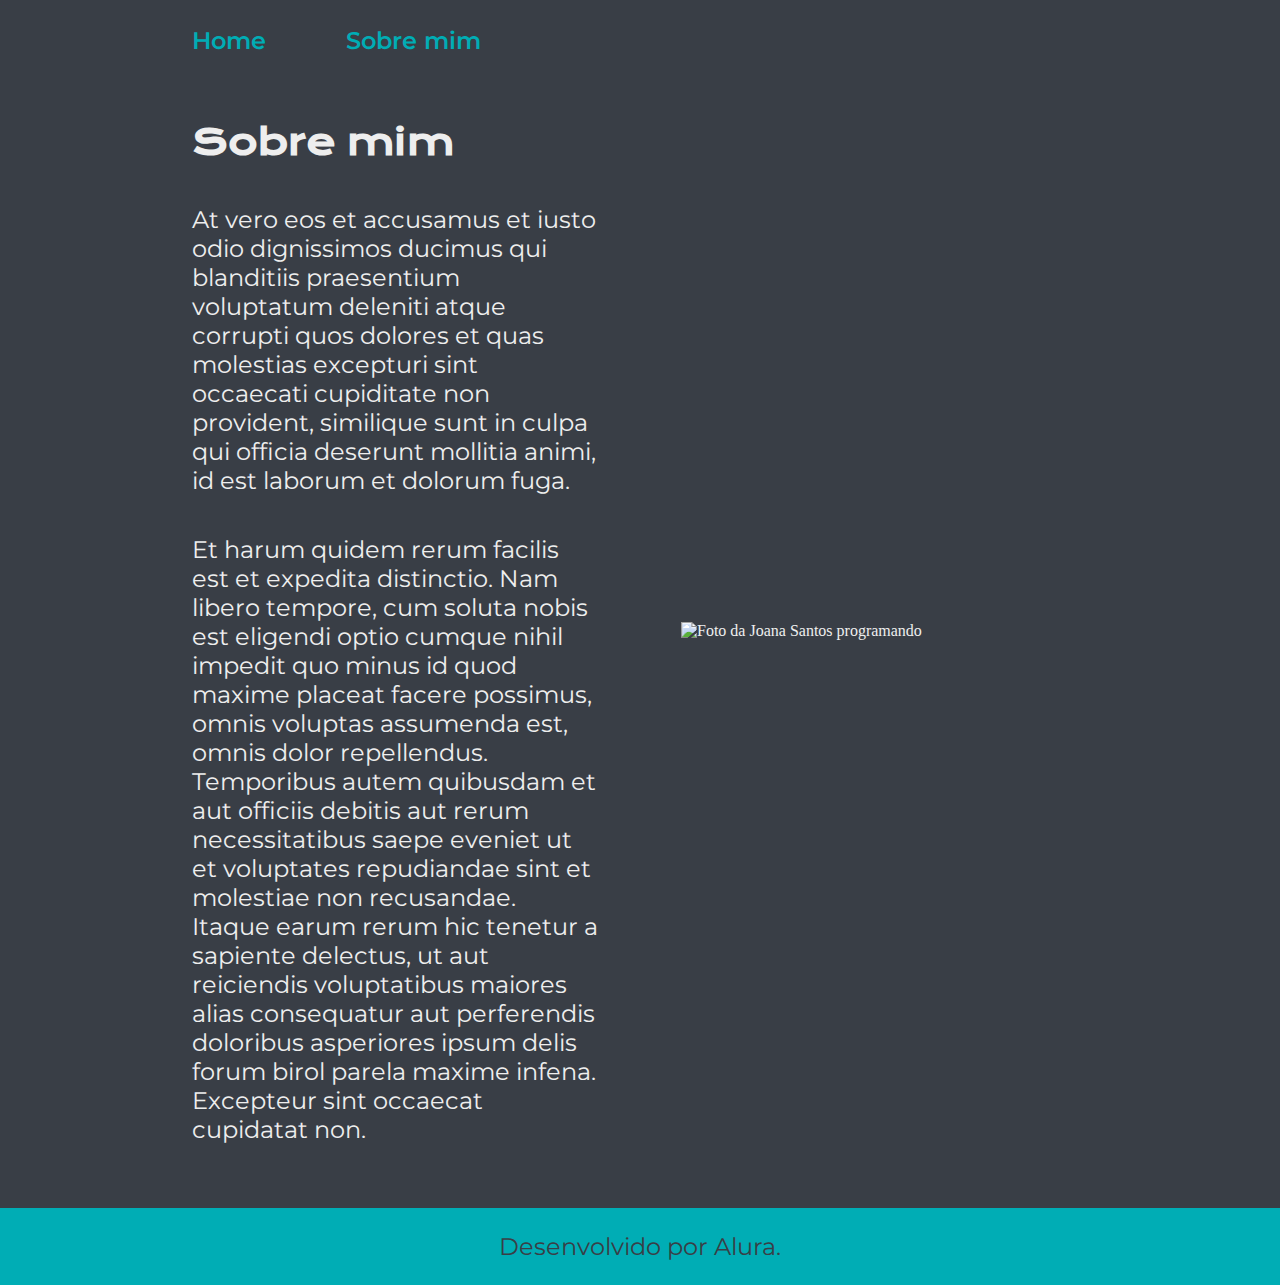
==== about.html @ b0a3ae30 "Add files via upload" ====
<!DOCTYPE html>
<html lang="pt-br">

<head>
    <meta charset="UTF-8">
    <meta http-equiv="X-UA-Compatible" content="IE=edge">
    <meta name="viewport" content="width=device-width, initial-scale=1.0">
    <title>Sobre mim</title>
    <link rel="stylesheet" href="./styles/style.css">
</head>

<body>
    <header class="cabecalho">
        <nav class="cabecalho__menu">
            <a class="cabecalho__menu__link" href="index.html">Home</a>
            <a class="cabecalho__menu__link" href="about.html">Sobre mim</a>
        </nav>
    </header>

    <main class="apresentacao">
        <section class="apresentacao__conteudo">
            <h1 class="apresentacao__conteudo__titulo">Sobre mim</h1>
            <p class="apresentacao__conteudo__texto">At vero eos et accusamus et iusto odio dignissimos ducimus qui blanditiis praesentium voluptatum deleniti
                atque corrupti quos dolores et quas molestias excepturi sint occaecati cupiditate non provident,
                similique sunt in culpa qui officia deserunt mollitia animi, id est laborum et dolorum fuga.
            </p>
            <p class="apresentacao__conteudo__texto">
                Et harum quidem rerum facilis est et expedita distinctio. Nam libero tempore, cum soluta nobis est
                eligendi optio cumque nihil impedit quo minus id quod maxime placeat facere possimus, omnis voluptas
                assumenda est, omnis dolor repellendus. Temporibus autem quibusdam et aut officiis debitis aut rerum
                necessitatibus saepe eveniet ut et voluptates repudiandae sint et molestiae non recusandae. Itaque earum
                rerum hic tenetur a sapiente delectus, ut aut reiciendis voluptatibus maiores alias consequatur aut
                perferendis doloribus asperiores ipsum delis forum birol parela maxime infena. Excepteur sint occaecat
                cupidatat non.</p>
        </section>
        <img class="apresentacao__img" src="./assets/imagem.png" alt="Foto da Joana Santos programando">
    </main>

    <footer class="rodape">
        <p>Desenvolvido por Alura.</p>
    </footer>
</body>

</html>
---- styles/style.css ----
@import url('https://fonts.googleapis.com/css2?family=Krona+One&family=Montserrat:wght@400;600&display=swap');

:root{
    --cor-um: #393E46;
    --cor-dois: #EEEEEE;
    --cor-tres: #00ADB5;

    --fonte-um: 'Krona One', sans-serif;
    --fonte-dois: 'Montserrat', sans-serif;
}
*{
    margin: 0;
    padding: 0;
}

body{
    box-sizing: border-box;
    background-color: var(--cor-um);
    color: var(--cor-dois);
}
.cabecalho{
    padding: 2% 0% 0% 15%;

}
.cabecalho__menu{
    display: flex;
    gap: 80px;
}
.cabecalho__menu__link{
    font-family: var(--fonte-dois);
    font-size: 1.5rem;
    font-weight: 600;
    color: var(--cor-tres);
    text-decoration: none;
}
.apresentacao{
    padding: 5% 15%;
    display: flex;
    align-items: center;
    justify-content: space-between;
    gap: 82px;
}
.apresentacao__conteudo{
    width: 50%;
    display: flex;
    flex-direction: column;
    gap: 40px;
}

.apresentacao__conteudo__titulo{
    font-size: 2.25rem;
    font-family: var(--fonte-um);
}
.titulo-destaque{
    color: var(--cor-tres);
}
.apresentacao__conteudo__texto{
    font-size: 1.5rem;
    font-family: var(--fonte-dois);
}

.apresentacao__links{
    display: flex;
    flex-direction: column;
    justify-content: space-between;
    align-items: center;
    gap: 32px;
}
.apresentacao__links__subtitulo{
    font-family: var(--fonte-um);
    font-weight: 400;
    font-size: 1.5rem;
}
.apresentacao__links__navegacao{
    display: flex;
    justify-content: center;
    gap: 16px;
    border: 2px solid var(--cor-tres);
    width: 50%;
    text-align: center;
    border-radius: 8px;
    font-size: 1.5rem;
    font-weight: 600;
    padding: 21.5px 0;
    text-decoration: none;
    color: var(--cor-dois);
    font-family: var(--fonte-dois);
}
.apresentacao__links__link:hover{
    background-color: #272727;
}
.apresentacao__img{
    width: 50%;
}
.rodape{
    color: var(--cor-um);
    background-color: var(--cor-tres);
    padding: 24px;
    text-align: center;
    font-family: var(--fonte-dois);
    font-size: 1.5rem;
    font-weight: 400;
}
@media (max-width: 1250px){
    .cabecalho {
        padding: 10%;
    }
    
    .cabecalho__menu{
        justify-content: center;
    }

    .apresentacao{
        flex-direction: column-reverse;
        padding: 5%;
    }

    .apresentacao__conteudo{
        width: auto;
         
    }
}
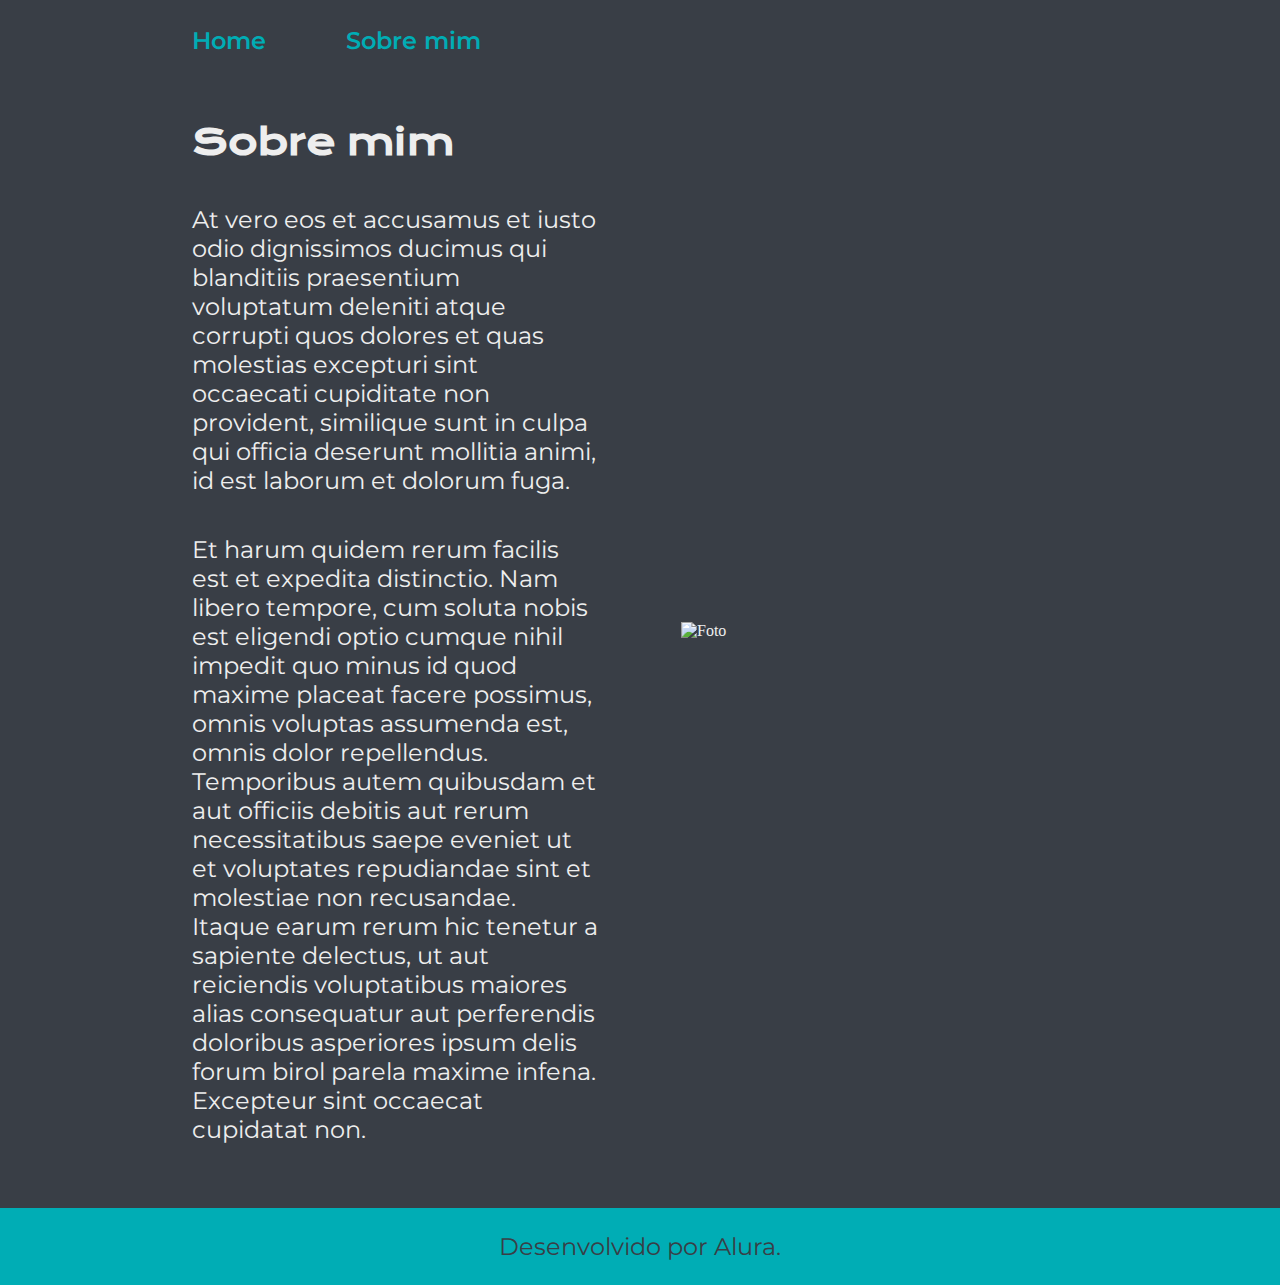
==== commit c68e5782: "Add files via upload" ====
--- a/about.html
+++ b/about.html
@@ -33,7 +33,7 @@
                 perferendis doloribus asperiores ipsum delis forum birol parela maxime infena. Excepteur sint occaecat
                 cupidatat non.</p>
         </section>
-        <img class="apresentacao__img" src="./assets/imagem.png" alt="Foto da Joana Santos programando">
+        <img class="apresentacao__img" src="./assets/imagem.png" alt="Foto">
     </main>
 
     <footer class="rodape">
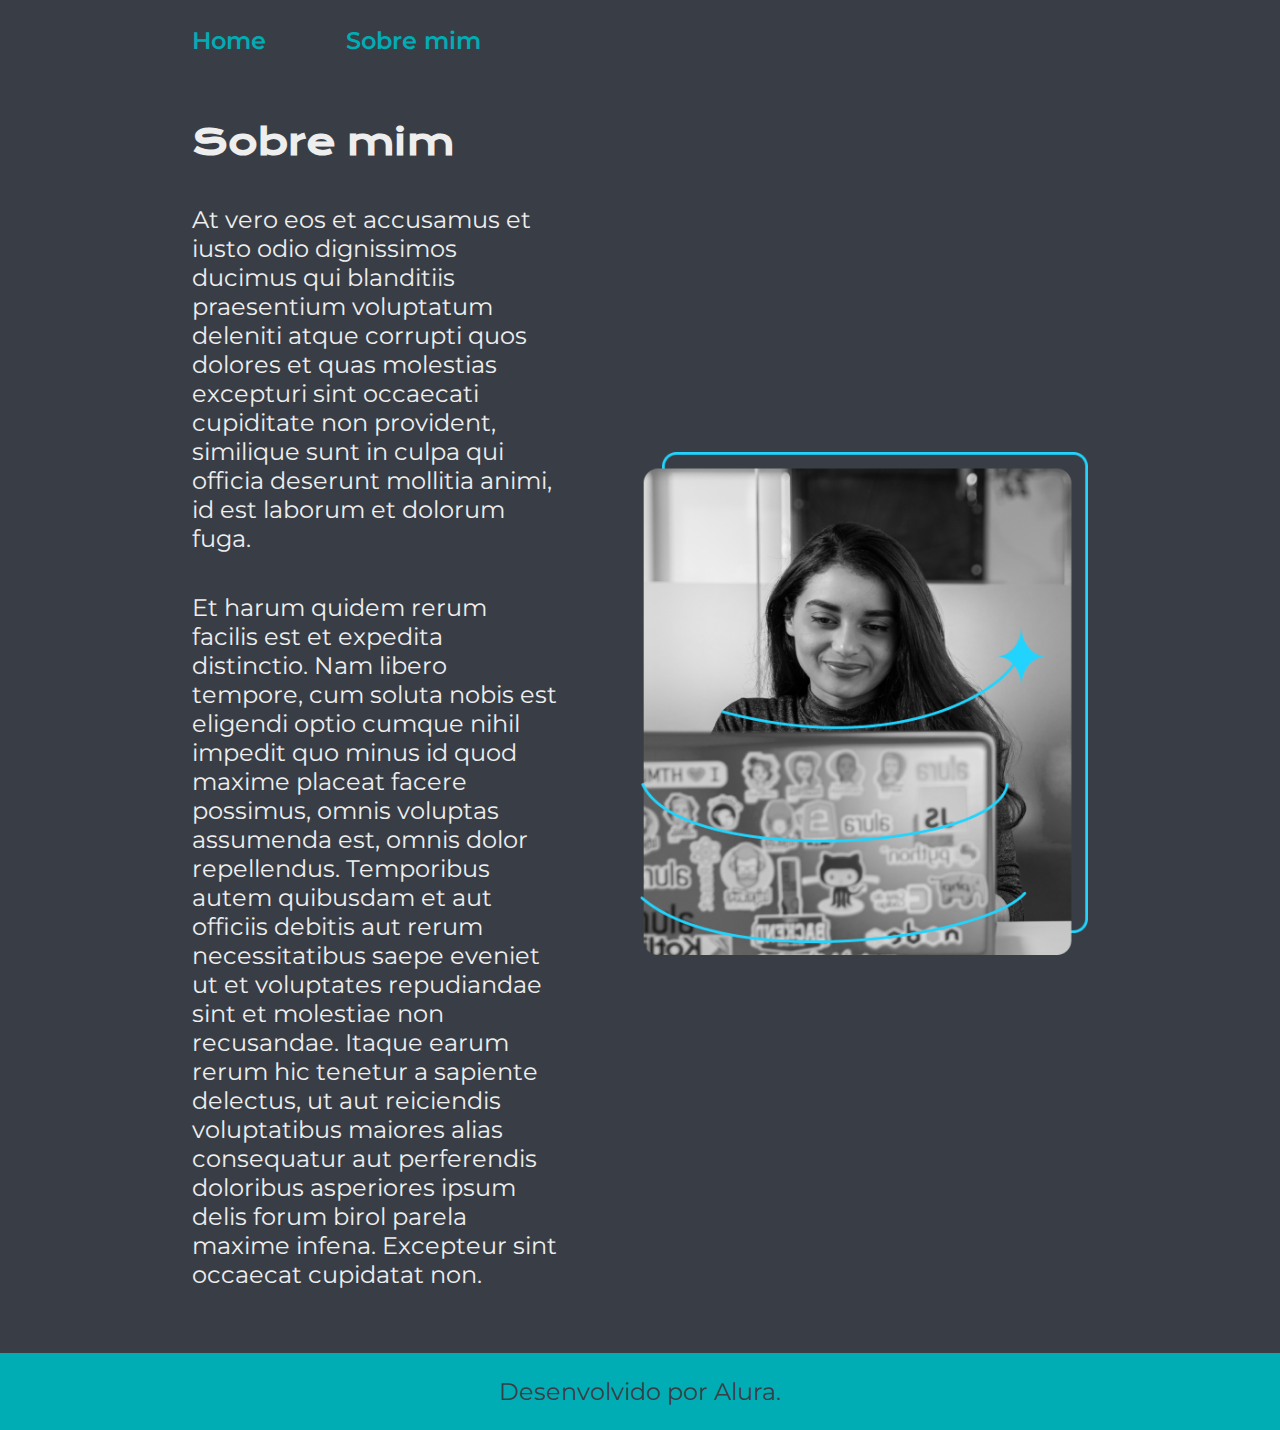
==== commit e554a203: "Add files via upload" ====
--- a/about.html
+++ b/about.html
@@ -33,7 +33,7 @@
                 perferendis doloribus asperiores ipsum delis forum birol parela maxime infena. Excepteur sint occaecat
                 cupidatat non.</p>
         </section>
-        <img class="apresentacao__img" src="./assets/imagem.png" alt="Foto">
+        <img class="apresentacao__img" src="./assets/Imagem.png" alt="Foto">
     </main>
 
     <footer class="rodape">
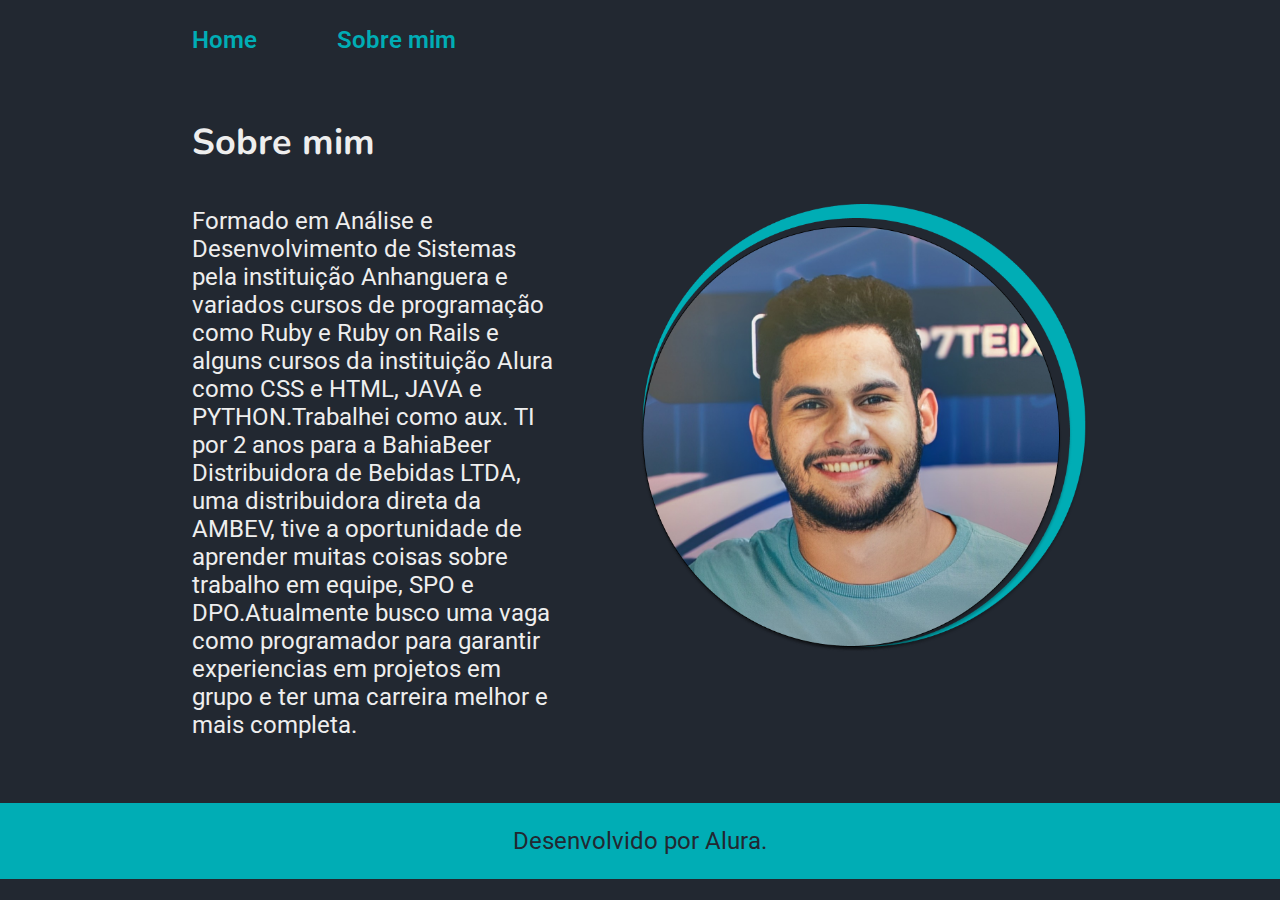
==== commit bd53c57d: "Add files via upload" ====
--- a/about.html
+++ b/about.html
@@ -20,20 +20,10 @@
     <main class="apresentacao">
         <section class="apresentacao__conteudo">
             <h1 class="apresentacao__conteudo__titulo">Sobre mim</h1>
-            <p class="apresentacao__conteudo__texto">At vero eos et accusamus et iusto odio dignissimos ducimus qui blanditiis praesentium voluptatum deleniti
-                atque corrupti quos dolores et quas molestias excepturi sint occaecati cupiditate non provident,
-                similique sunt in culpa qui officia deserunt mollitia animi, id est laborum et dolorum fuga.
-            </p>
             <p class="apresentacao__conteudo__texto">
-                Et harum quidem rerum facilis est et expedita distinctio. Nam libero tempore, cum soluta nobis est
-                eligendi optio cumque nihil impedit quo minus id quod maxime placeat facere possimus, omnis voluptas
-                assumenda est, omnis dolor repellendus. Temporibus autem quibusdam et aut officiis debitis aut rerum
-                necessitatibus saepe eveniet ut et voluptates repudiandae sint et molestiae non recusandae. Itaque earum
-                rerum hic tenetur a sapiente delectus, ut aut reiciendis voluptatibus maiores alias consequatur aut
-                perferendis doloribus asperiores ipsum delis forum birol parela maxime infena. Excepteur sint occaecat
-                cupidatat non.</p>
+                Formado em Análise e Desenvolvimento de Sistemas pela instituição Anhanguera e variados cursos de programação como Ruby e Ruby on Rails e alguns cursos da instituição Alura como CSS e HTML, JAVA e PYTHON.Trabalhei como aux. TI por 2 anos para a BahiaBeer Distribuidora de Bebidas LTDA, uma distribuidora direta da AMBEV, tive a oportunidade de aprender muitas coisas sobre trabalho em equipe, SPO e DPO.Atualmente busco uma vaga como programador para garantir experiencias em projetos em grupo e ter uma carreira melhor e mais completa.</p>
         </section>
-        <img class="apresentacao__img" src="./assets/Imagem.png" alt="Foto">
+        <img class="apresentacao__img" src="./assets/foto.png" alt="Foto">
     </main>
 
     <footer class="rodape">
--- a/styles/style.css
+++ b/styles/style.css
@@ -1,12 +1,13 @@
-@import url('https://fonts.googleapis.com/css2?family=Krona+One&family=Montserrat:wght@400;600&display=swap');
+@import url('https://fonts.googleapis.com/css2?family=Nunito&family=Roboto&display=swap');
 
 :root{
-    --cor-um: #393E46;
+    --cor-um: #222831;
     --cor-dois: #EEEEEE;
     --cor-tres: #00ADB5;
+    --cor-quatro: #393E46;
 
-    --fonte-um: 'Krona One', sans-serif;
-    --fonte-dois: 'Montserrat', sans-serif;
+    --fonte-um: 'Nunito', sans-serif;
+    --fonte-dois: 'Roboto', sans-serif;
 }
 *{
     margin: 0;
@@ -61,10 +62,10 @@
 
 .apresentacao__links{
     display: flex;
-    flex-direction: column;
+    flex-direction:;
     justify-content: space-between;
     align-items: center;
-    gap: 32px;
+    gap: 10px;
 }
 .apresentacao__links__subtitulo{
     font-family: var(--fonte-um);
@@ -81,7 +82,7 @@
     border-radius: 8px;
     font-size: 1.5rem;
     font-weight: 600;
-    padding: 21.5px 0;
+    padding: 10px 0;
     text-decoration: none;
     color: var(--cor-dois);
     font-family: var(--fonte-dois);
